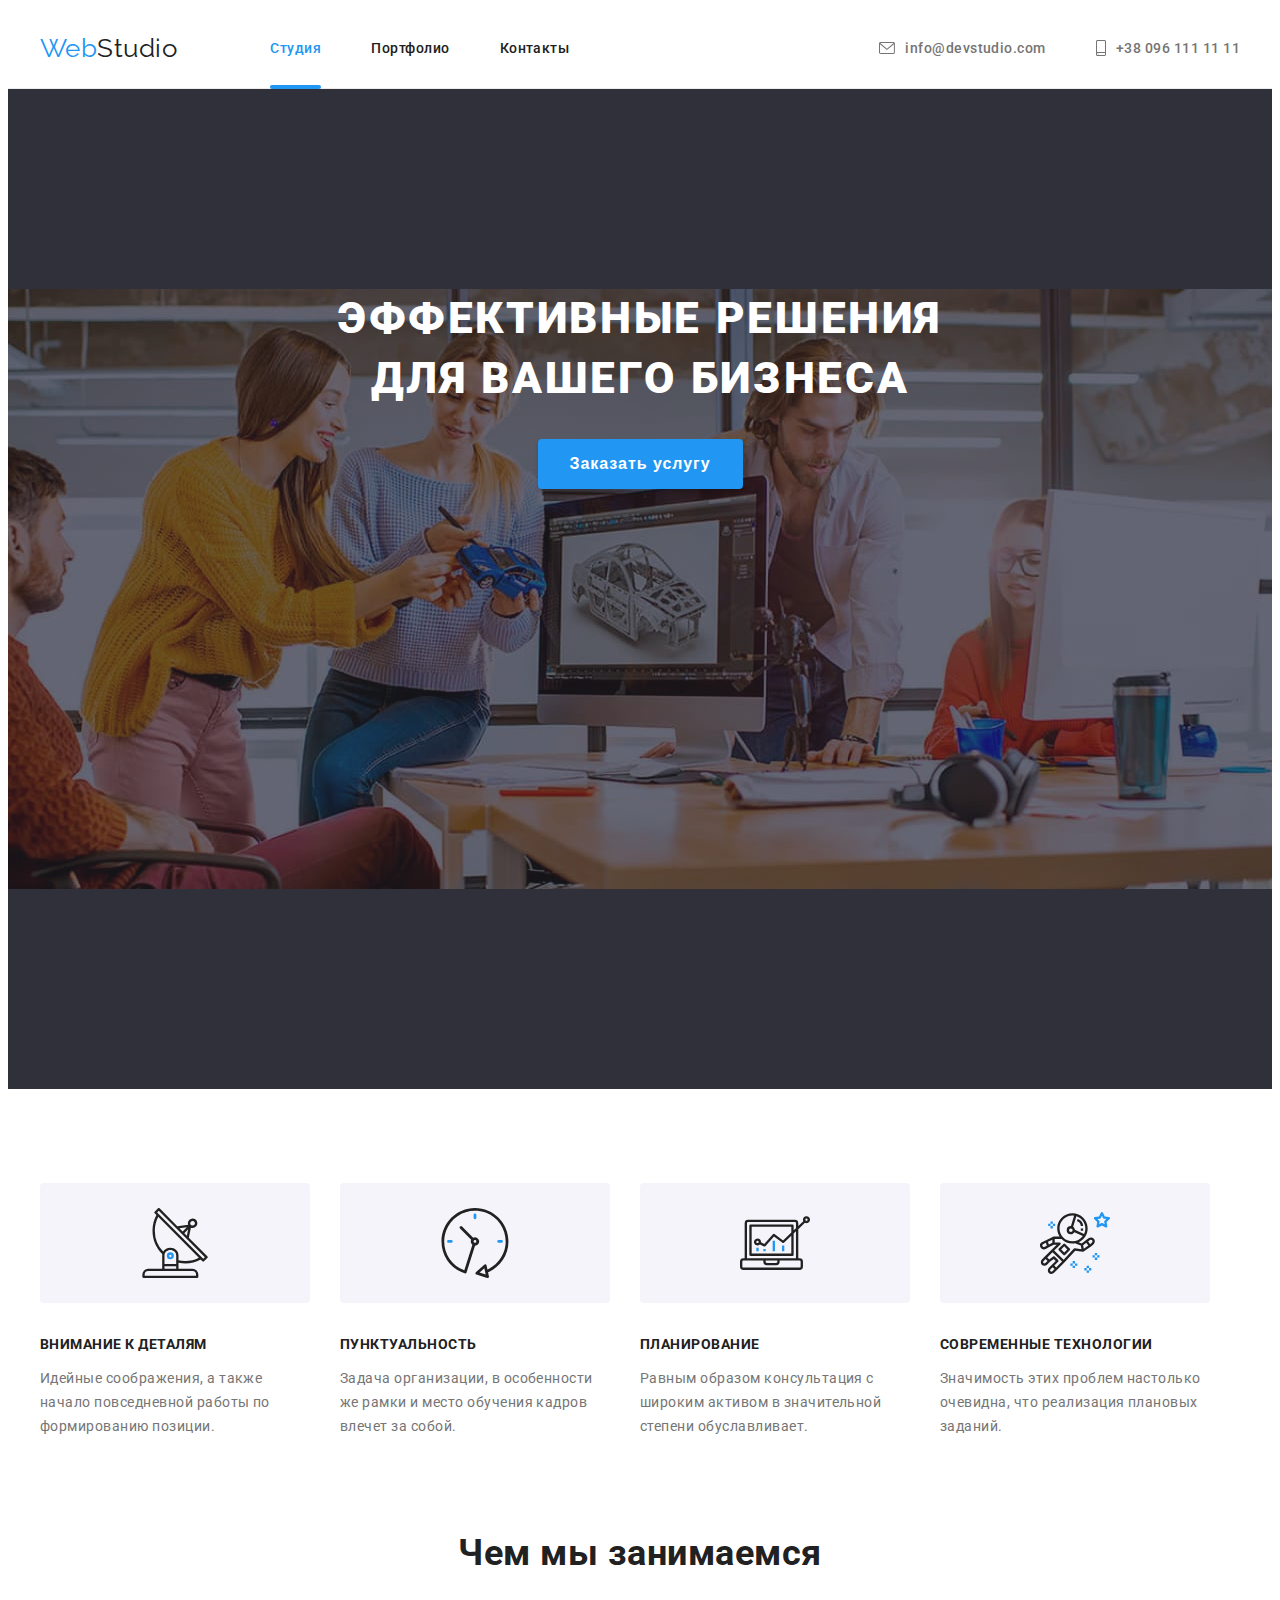
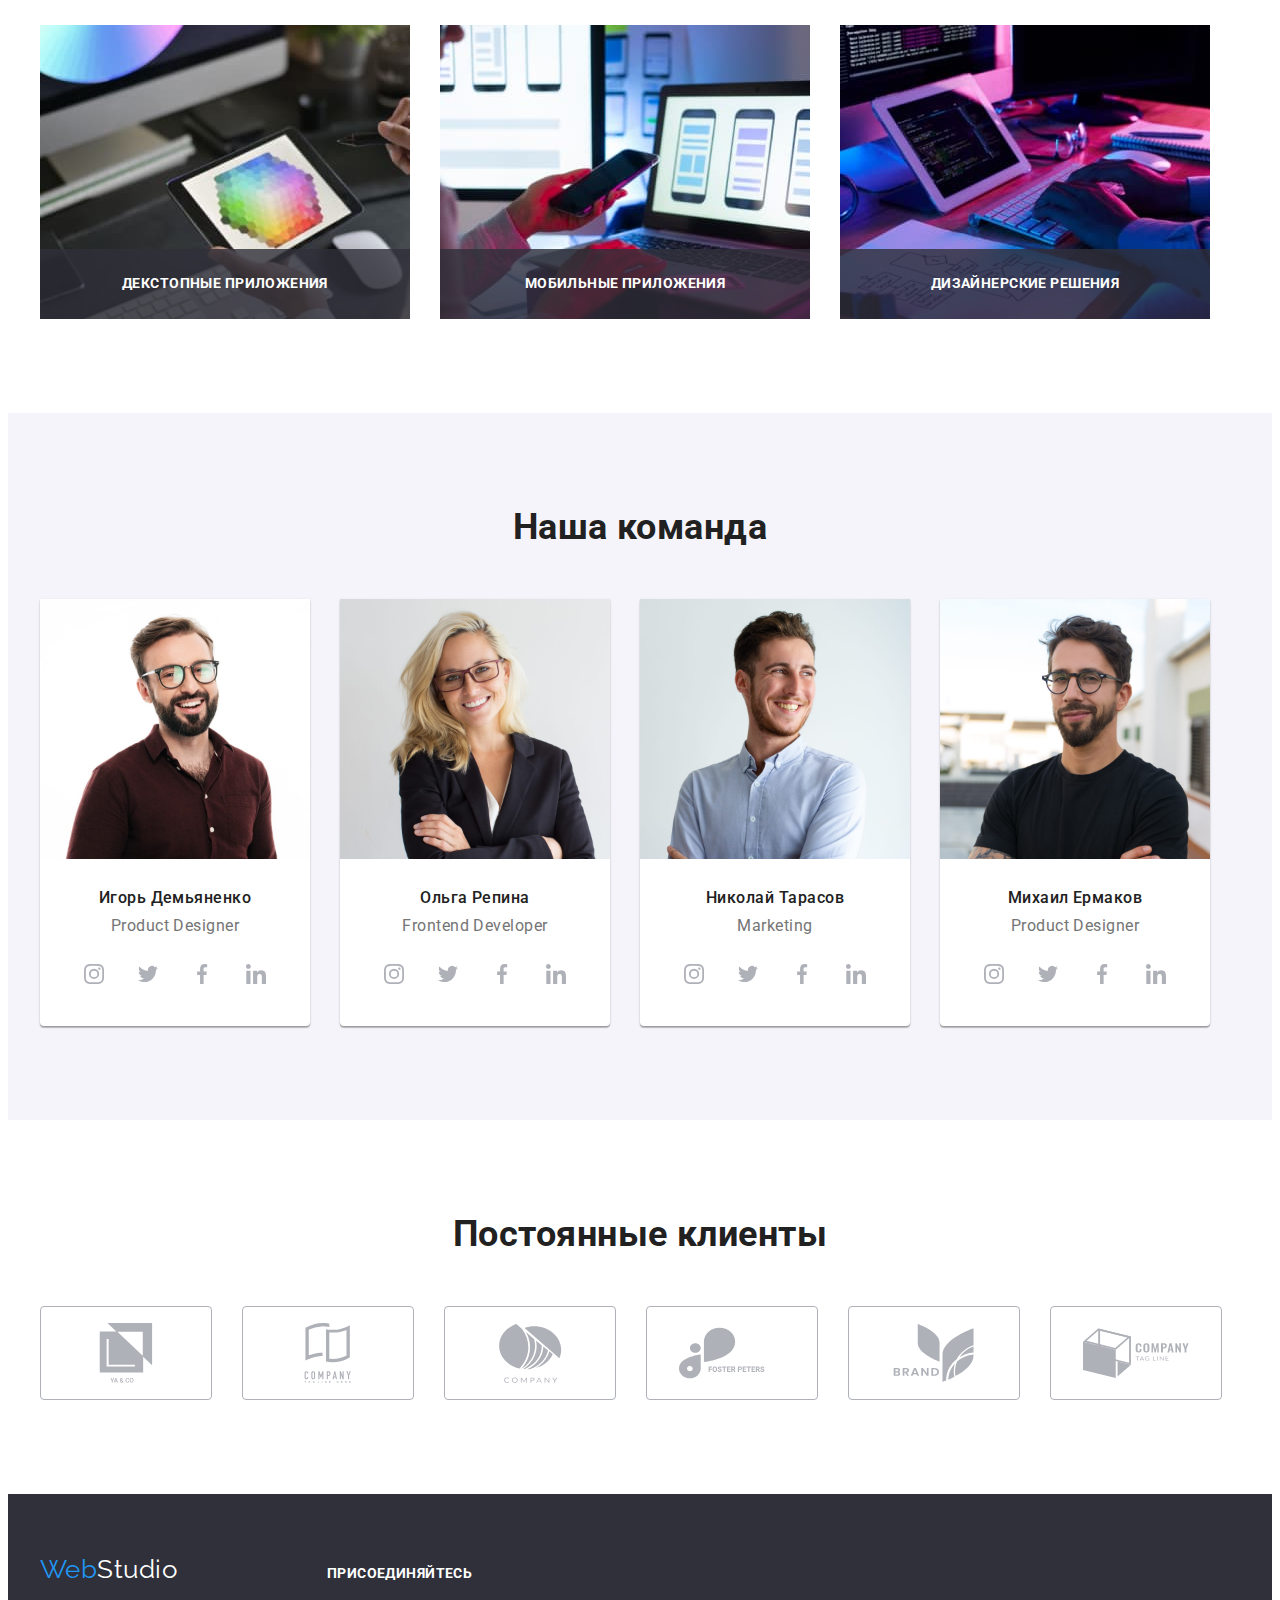
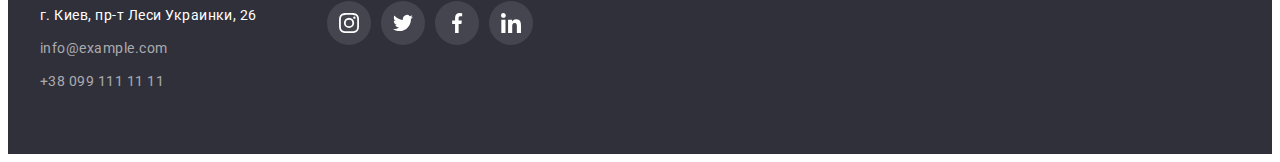
==== index.html @ f21aa69f "Клон репозитория" ====
<!DOCTYPE html>
<html lang="ru">

<head>
    <meta charset="UTF-8">
    <meta http-equiv="X-UA-Compatible" content="IE=edge">
    <meta name="viewport" content="width=device-width, initial-scale=1.0">
    <title>Web Studio</title>
    <link rel="preconnect" href="https://fonts.googleapis.com">
    <link rel="preconnect" href="https://fonts.gstatic.com" crossorigin>
    <link
        href="https://fonts.googleapis.com/css2?family=Raleway:wght@700&family=Roboto:wght@400;500;700;900&display=swap"
        rel="stylesheet">
    <link rel="stylesheet" href="https://cdnjs.cloudflare.com/ajax/libs/modern-normalize/1.1.0/modern-normalize.min.css"
        integrity="sha512-wpPYUAdjBVSE4KJnH1VR1HeZfpl1ub8YT/NKx4PuQ5NmX2tKuGu6U/JRp5y+Y8XG2tV+wKQpNHVUX03MfMFn9Q=="
        crossorigin="anonymous" referrerpolicy="no-referrer" />
    <link rel="stylesheet" href="./css/styles.css" />
</head>

<body>
    <!--Шапка-->
    <header class="header">
        <div class="header-styles container">
            <nav class="main-nav">
                <a href="./index.html" class="logo-hd">Web<span class="logo-hd-half">Studio</span></a>
                <ul class="nav list">
                    <li class="item"><a class="nav-li current link" href="./index.html">Студия</a></li>
                    <li class="item"><a class="nav-li link" href="./portfolio.html">Портфолио</a></li>
                    <li class="item"><a class="nav-li link" href="">Контакты</a></li>
                </ul>
            </nav>
            <ul class="address list">
                <li class="item"><a class="address-li link" href="mailto:info@devstudio.com"><svg class="address-icon"
                            width="16" height="12">
                            <use href="./images/symbol-defs.svg#mail"></use>
                        </svg>info@devstudio.com</a></li>
                <li class="item"><a class="address-li link" href="tel:+380961111111"><svg class="address-icon"
                            width="10" height="16">
                            <use href="./images/symbol-defs.svg#smartphone"></use>
                        </svg>+38 096 111 11 11</a></li>
            </ul>
        </div>
    </header>
    <!--Уникальный контент-->
    <main>
        <!--Большая Синяя Кнопка-->
        <section class="hero overlay">
            <div class="container">
                <h1 class="hero-title">Эффективные решения для вашего бизнеса</h1>
                <button class="button" type="button" data-modal-open>Заказать услугу</button>
            </div>
        </section>
        <!--Особенности-->
        <section class="features">
            <div class="container">
                <h2 class="visually-hidden">Особенности</h2>
                <ul class="features-list list">
                    <li class="item">
                        <div class="features-icon-pos">
                            <svg width="70px" height="70px">
                                <use href="./images/symbol-defs.svg#antenna"></use>
                            </svg>
                        </div>
                        <h3 class="features-title">Внимание к деталям</h3>
                        <p>Идейные соображения, а также начало повседневной работы по формированию позиции.</p>
                    </li>
                    <li class="item">
                        <div class="features-icon-pos">
                            <svg width="70px" height="70px">
                                <use href="./images/symbol-defs.svg#clock"></use>
                            </svg>
                        </div>
                        <h3 class="features-title">Пунктуальность</h3>
                        <p>Задача организации, в особенности же рамки и место обучения кадров влечет за собой.</p>
                    </li>
                    <li class="item">
                        <div class="features-icon-pos">
                            <svg width="70px" height="70px">
                                <use href="./images/symbol-defs.svg#diagram"></use>
                            </svg>
                        </div>
                        <h3 class="features-title">Планирование</h3>
                        <p>Равным образом консультация с широким активом в значительной степени обуславливает.</p>
                    </li>
                    <li class="item">
                        <div class="features-icon-pos">
                            <svg width="70px" height="70px">
                                <use href="./images/symbol-defs.svg#astronaut"></use>
                            </svg>
                        </div>
                        <h3 class="features-title">Современные технологии</h3>
                        <p>Значимость этих проблем настолько очевидна, что реализация плановых заданий.</p>
                    </li>
                </ul>
            </div>
        </section>
        <!--Чем мы занимаемся-->
        <section class="our-work">
            <div class="container">
                <h2 class="our-work-title">Чем мы занимаемся</h2>
                <ul class="gallery list">
                    <li class="item"><img src="./images/box-2.jpg" alt="Программирование" width="370">
                        <h3 class="our-work-text">Декстопные приложения</h3>
                    </li>
                    <li class="item"><img src="./images/box-3.jpg" alt="Дизайн" width="370">
                        <h3 class="our-work-text">Мобильные приложения</h3>
                    </li>
                    <li class="item"><img src="./images/box-1.jpg" alt="Вёрстка" width="370">
                        <h3 class="our-work-text">Дизайнерские решения</h3>
                    </li>
                </ul>
            </div>
        </section>
        <!--Наша команда-->
        <section class="team">
            <div class="container">
                <h2 class="team-title">Наша команда</h2>
                <ul class="team-list">
                    <li class="team-shadow"><img src="./images/i-demyanenko.jpg" alt="Игорь Демьяненко" width="270">
                        <div class="team-position">
                            <h3 class="name"> Игорь Демьяненко</h3>
                            <p>Product Designer</p>
                            <ul class="team-social list">
                                <li class="item"><a class="link team-icon-link"
                                        href="https://www.instagram.com/?hl=en"><svg class="team-icon" width="20"
                                            height="20">
                                            <use href="./images/symbol-defs.svg#instagram"></use>
                                        </svg></a></li>
                                <li class="item"><a class="link team-icon-link"
                                        href="https://mobile.twitter.com/login"><svg class="team-icon" width="20"
                                            height="20">
                                            <use href="./images/symbol-defs.svg#twitter"></use>
                                        </svg></a></li>
                                <li class="item"><a class="link team-icon-link" href="https://www.facebook.com/"><svg
                                            class="team-icon" width="20" height="20">
                                            <use href="./images/symbol-defs.svg#facebook"></use>
                                        </svg></a></li>
                                <li class="item"><a class="link team-icon-link" href="https://www.linkedin.com/"><svg
                                            class="team-icon" width="20" height="20">
                                            <use href="./images/symbol-defs.svg#linkedin"></use>
                                        </svg></a></li>
                            </ul>
                        </div>
                    </li>
                    <li class="team-shadow"><img src="./images/o-repina.jpg" alt="Ольга Репина" width="270">
                        <div class="team-position">
                            <h3 class="name"> Ольга Репина</h3>
                            <p>Frontend Developer</p>
                            <ul class="team-social list">
                                <li class="item"><a class="link team-icon-link"
                                        href="https://www.instagram.com/?hl=en"><svg class="team-icon" width="20"
                                            height="20">
                                            <use href="./images/symbol-defs.svg#instagram"></use>
                                        </svg></a></li>
                                <li class="item"><a class="link team-icon-link"
                                        href="https://mobile.twitter.com/login"><svg class="team-icon" width="20"
                                            height="20">
                                            <use href="./images/symbol-defs.svg#twitter"></use>
                                        </svg></a></li>
                                <li class="item"><a class="link team-icon-link" href="https://www.facebook.com/"><svg
                                            class="team-icon" width="20" height="20">
                                            <use href="./images/symbol-defs.svg#facebook"></use>
                                        </svg></a></li>
                                <li class="item"><a class="link team-icon-link" href="https://www.linkedin.com/"><svg
                                            class="team-icon" width="20" height="20">
                                            <use href="./images/symbol-defs.svg#linkedin"></use>
                                        </svg></a></li>
                            </ul>
                        </div>
                    </li>
                    <li class="team-shadow"><img src="./images/n-tarasov.jpg" alt="Николай Тарасов" width="270">
                        <div class="team-position">
                            <h3 class="name"> Николай Тарасов</h3>
                            <p>Marketing</p>
                            <ul class="team-social list">
                                <li class="item"><a class="link team-icon-link"
                                        href="https://www.instagram.com/?hl=en"><svg class="team-icon" width="20"
                                            height="20">
                                            <use href="./images/symbol-defs.svg#instagram"></use>
                                        </svg></a></li>
                                <li class="item"><a class="link team-icon-link"
                                        href="https://mobile.twitter.com/login"><svg class="team-icon" width="20"
                                            height="20">
                                            <use href="./images/symbol-defs.svg#twitter"></use>
                                        </svg></a></li>
                                <li class="item"><a class="link team-icon-link" href="https://www.facebook.com/"><svg
                                            class="team-icon" width="20" height="20">
                                            <use href="./images/symbol-defs.svg#facebook"></use>
                                        </svg></a></li>
                                <li class="item"><a class="link team-icon-link" href="https://www.linkedin.com/"><svg
                                            class="team-icon" width="20" height="20">
                                            <use href="./images/symbol-defs.svg#linkedin"></use>
                                        </svg></a></li>
                            </ul>
                        </div>
                    </li>
                    <li class="team-shadow"><img src="./images/m-ermakov.jpg" alt="Михаил Ермаков" width="270">
                        <div class="team-position">
                            <h3 class="name"> Михаил Ермаков</h3>
                            <p>Product Designer</p>
                            <ul class="team-social list">
                                <li class="item"><a class="link team-icon-link"
                                        href="https://www.instagram.com/?hl=en"><svg class="team-icon" width="20"
                                            height="20">
                                            <use href="./images/symbol-defs.svg#instagram"></use>
                                        </svg></a></li>
                                <li class="item"><a class="link team-icon-link"
                                        href="https://mobile.twitter.com/login"><svg class="team-icon" width="20"
                                            height="20">
                                            <use href="./images/symbol-defs.svg#twitter"></use>
                                        </svg></a></li>
                                <li class="item"><a class="link team-icon-link" href="https://www.facebook.com/"><svg
                                            class="team-icon" width="20" height="20">
                                            <use href="./images/symbol-defs.svg#facebook"></use>
                                        </svg></a></li>
                                <li class="item"><a class="link team-icon-link" href="https://www.linkedin.com/"><svg
                                            class="team-icon" width="20" height="20">
                                            <use href="./images/symbol-defs.svg#linkedin"></use>
                                        </svg></a></li>
                            </ul>
                        </div>
                    </li>
                </ul>
            </div>
        </section>
    </main>
    <!-- Постоянные клиенты -->
    <section class="clients">
        <div class="container">
            <h2 class="clients-title">Постоянные клиенты</h2>
            <ul class="clients-list list">
                <li class="clients-li item"><a class="clients-link link" href="#"><svg class="client-image" width="106"
                            height="60">
                            <use href="./images/symbol-defs.svg#ya-and-co"></use>
                        </svg></a></li>
                <li class="clients-li item"><a class="clients-link link" href="#"><svg class="client-image" width="106"
                            height="60">
                            <use href="./images/symbol-defs.svg#company-tagline-here"></use>
                        </svg></a></li>
                <li class="clients-li item"><a class="clients-link link" href="#"><svg class="client-image" width="106"
                            height="60">
                            <use href="./images/symbol-defs.svg#company"></use>
                        </svg></a></li>
                <li class="clients-li item"><a class="clients-link link" href="#"><svg class="client-image" width="106"
                            height="60">
                            <use href="./images/symbol-defs.svg#foster-peters"></use>
                        </svg></a></li>
                <li class="clients-li item"><a class="clients-link link" href="#"><svg class="client-image" width="106"
                            height="60">
                            <use href="./images/symbol-defs.svg#brand"></use>
                        </svg></a></li>
                <li class="clients-li item"><a class="clients-link link" href="#"><svg class="client-image" width="106"
                            height="60">
                            <use href="./images/symbol-defs.svg#company-tag-line"></use>
                        </svg></a></li>
            </ul>
        </div>
    </section>
    <!--Подвал-->
    <footer class="footer">
        <div class="container footer-content">
            <div>
                <a class="logo-ft link" href="./index.html">Web<span class="logo-ft-half">Studio</span></a>
                <address>
                    <p class="address-fiz">г. Киев, пр-т Леси Украинки, 26</p>
                    <ul class="address-foot list">
                        <li class="item"><a class="foot-li link" href="mailto:info@example.com">info@example.com</a>
                        </li>
                        <li class="item"><a class="foot-li link" href="tel:+380991111111">+38 099 111 11 11</a></li>
                    </ul>
                </address>
            </div>
            <div class="join-content">
                <p class="join">Присоединяйтесь</p>
                <ul class="join-list list">
                    <li class="item"><a class="join-link link" href="https://www.instagram.com/?hl=en">
                            <svg class="join-link-icon" width="20" height="20">
                                <use href="./images/symbol-defs.svg#instagram"></use>
                            </svg>
                        </a></li>
                    <li class="item"><a class="join-link link" href="https://mobile.twitter.com/login">
                            <svg class="join-link-icon" width="20" height="20">
                                <use href="./images/symbol-defs.svg#twitter"></use>
                            </svg>
                        </a></li>
                    <li class="item"><a class="join-link link" href="https://www.facebook.com/">
                            <svg class="join-link-icon" width="20" height="20">
                                <use href="./images/symbol-defs.svg#facebook"></use>
                            </svg>
                        </a></li>
                    <li class="item"><a class="join-link link" href="https://www.linkedin.com/">
                            <svg class="join-link-icon" width="20" height="20">
                                <use href="./images/symbol-defs.svg#linkedin"></use>
                            </svg>
                        </a></li>
                </ul>
            </div>
        </div>
    </footer>

    <!-- Модальное окно -->

    <div class="backdrop is-hidden" data-modal>
        <div class="modal"><button class="modal-button" type="button" data-modal-close><svg class="" width="11" height="11">
            <use href="./images/symbol-defs.svg#modal-close"></use>
        </svg></button></div>
    </div>
    <script src="./js/modal.js"></script>
</body>

</html>
---- css/styles.css ----
:root {
  --primary-text-color: #757575;
  --tittle-text-color: #212121;
  --accent-color: #2196f3;
  --secondary-text-color: #ffffff;
  --background-color: #2f303a;
  --button-background-color: #188ce8;
  --unique-color: rgba(255, 255, 255, 0.6);
  --unique-background-color: #f5f4fa;
  --social-footer-bg-color: rgba(255, 255, 255, 0.1);
  --client-image-color: #afb1b8;
  --our-work-text-bg-color: rgba(47, 48, 58, 0.8);
  --backdrop-bg-color: rgba(0, 0, 0, 0.2);
  --modal-close-icon-color: rgba(0, 0, 0, 0.1);
  --portfolio-overlay-bg-color: rgba(33, 150, 243, 0.9);
  --transition-options: 250ms cubic-bezier(0.4, 0, 0.2, 1);
}
/* Global styles */

body {
  font-family: "Raleway", sans-serif;
  font-family: "Roboto", sans-serif;
  color: var(--primary-text-color);
  background-color: var(--secondary-text-color);
  letter-spacing: 0.03em;
}

h1,
h2,
h3,
h4,
h5,
h6,
p,
ul {
  margin: 0;
  padding: 0;
}

img {
  max-width: 100%;
  display: block;
}

button {
  user-select: none;
}

.list {
  list-style: none;
}

.link {
  text-decoration: none;
}

.container {
  margin-left: auto;
  margin-right: auto;
  padding-left: 15px;
  padding-right: 15px;
  width: 1200px;
}

/* logo header styles */

.logo-hd {
  font-family: "Raleway", sans-serif;
  font-size: 26px;
  line-height: 1.17;
  text-decoration: none;
  color: var(--accent-color);
}

.logo-hd-half {
  color: var(--tittle-text-color);
}

/* nav styles */

.header {
  border-bottom: #ececec 1px solid;
}

.header-styles {
  display: flex;
}

.main-nav {
  display: flex;
  align-items: center;
}

.nav {
  display: flex;
  margin-left: 93px;
}

/* Очень полезная штука (но сложная) штука --- применит Левый отступ ко всем элементам с классом .item у которых есть сосед ВЫШЕ по коду с таким же классом */
.nav .item + .item {
  margin-left: 50px;
}

/* .nav .item:not(:last-child) {
  margin-right: 50px; --- применит правый отступ ко всем КРОМЕ последнего элемента
} */

.nav .nav-li {
  display: block;
  padding-top: 32px;
  padding-bottom: 32px;
  color: var(--tittle-text-color);

  font-weight: 500;
  font-size: 14px;
  line-height: 1.17;
  transition: color var(--transition-options);
}

.address .address-li {
  padding-top: 32px;
  padding-bottom: 32px;
  font-weight: 500;
  font-size: 14px;
  line-height: 1.17;
  display: flex;
  align-items: center;
}

.address {
  display: flex;
  margin-left: auto;
}

.address .item + .item {
  margin-left: 50px;
}

.address-li {
  color: var(--primary-text-color);
  transition: color var(--transition-options);
}

.address-icon {
  margin-right: 10px;
  fill: currentColor;
}

.nav .nav-li.current,
.address-li:hover,
.address-li:focus,
.nav .nav-li:hover,
.nav .nav-li:focus {
  color: var(--accent-color);
}

.address-icon:hover,
.address-icon:focus {
  fill: currentColor;
}

.nav .nav-li.current:focus,
.nav .nav-li.current:hover {
  color: var(--button-background-color);
}

.nav > .item {
  position: relative;
}

.nav-li.current::after {
  content: "";
  position: absolute;
  bottom: -1px;
  left: 0px;
  width: 100%;
  display: block;
  height: 4px;
  border-radius: 2px;
  background-size: contain;
  background-color: var(--accent-color);
}

.nav-li.current:hover::after {
  transform: skaleX(1);
}

/* hero styles */
.visually-hidden {
  position: absolute;
  width: 1px;
  height: 1px;
  margin: -1px;
  border: 0;
  padding: 0;

  white-space: nowrap;
  clip-path: inset(100%);
  clip: rect(0 0 0 0);
  overflow: hidden;
}

.hero {
  text-align: center;
  padding: 200px 0;
}

.hero.overlay {
  margin-left: auto;
  margin-right: auto;
  max-width: 1600px;
  min-width: 1200px;
  height: 600px;
  background-color: var(--background-color);
  background-image: linear-gradient(
      to bottom,
      rgba(47, 48, 58, 0.4),
      rgba(47, 48, 58, 0.4)
    ),
    url("../images/hero-background.jpg");
  background-repeat: no-repeat;
  background-position: center;
  background-size: auto;
}

.hero-title {
  margin: 0 auto 30px;
  max-width: 696px;
  color: var(--secondary-text-color);
  font-size: 44px;
  line-height: 1.36;
  font-weight: 900;
  letter-spacing: 0.06em;
  text-transform: uppercase;
}

.button {
  padding: 10px 32px;
  font-size: 16px;
  line-height: 1.9;
  font-weight: 700;
  letter-spacing: 0.06em;
  color: var(--secondary-text-color);
  background-color: var(--accent-color);
  box-shadow: 0px 4px 4px rgba(0, 0, 0, 0.15);
  border-radius: 4px;
  border: none;
  cursor: pointer;
  transition: background-color var(--transition-options),
    box-shadow var(--transition-options);
}

.button:hover,
.button:focus {
  background-color: var(--button-background-color);
}

.backdrop {
  opacity: 1;
  position: fixed;
  top: 0;
  left: 0;
  width: 100%;
  height: 100%;
  background-color: var(--backdrop-bg-color);
  transition: opacity var(--transition-options);
}

.backdrop.is-hidden {
  opacity: 0;
  pointer-events: none;
}

.modal {
  opacity: 1;
  position: absolute;
  top: 50%;
  left: 50%;
  transform: translate(-50%, -50%);
  min-width: 530px;
  min-height: 580px;
  background-color: var(--secondary-text-color);
  box-shadow: 0px 1px 3px rgba(0, 0, 0, 0.12), 0px 1px 1px rgba(0, 0, 0, 0.14),
    0px 2px 1px rgba(0, 0, 0, 0.2);
  border-radius: 4px;
  transition: opacity var(--transition-options);
}

.modal-button {
  position: absolute;
  top: 8px;
  right: 8px;
  width: 30px;
  height: 30px;
  border: 1px solid rgba(0, 0, 0, 0.1);
  border-radius: 50%;
  background-color: var(--secondary-text-color);
}

/* features styles */

.features {
  padding: 94px 0;
}

.features-list {
  display: flex;
  font-size: 14px;
  line-height: 1.71;
  font-weight: 400;
}

.features-icon-pos {
  height: 120px;
  display: flex;
  align-items: center;
  justify-content: center;
  margin-bottom: 30px;
  border-radius: 4px;
  background-color: var(--unique-background-color);
}

.features-title,
.features .item {
  width: 270px;
}

.features .item + .item {
  margin-left: 30px;
}

.features-title {
  margin-bottom: 10px;
  color: var(--tittle-text-color);
  font-size: 14px;
  line-height: 1.71;
  text-transform: uppercase;
  font-weight: 700;
}
/* Our Work styles */

.our-work {
  padding-bottom: 94px;
}

.our-work-title {
  margin-bottom: 50px;
  font-size: 36px;
  line-height: 1.16;
  font-weight: 700;
  text-align: center;
  color: var(--tittle-text-color);
}

.gallery {
  position: relative;
  display: flex;
}

.gallery .item + .item {
  margin-left: 30px;
}

.our-work-text {
  position: absolute;
  bottom: 0;
  width: 370px;
  padding: 27px 0;
  font-weight: 700;
  font-size: 14px;
  line-height: 1.14;
  text-align: center;
  letter-spacing: 0.03em;
  text-transform: uppercase;
  background-color: var(--our-work-text-bg-color);
  color: var(--secondary-text-color);
}

/* Team styles */

.team {
  margin-left: auto;
  margin-right: auto;
  min-width: 1200px;
  padding: 94px 0;
  background-color: var(--unique-background-color);
}

.team-title {
  margin-bottom: 50px;
  font-size: 36px;
  line-height: 1.16;
  font-weight: 700;
  text-align: center;
  color: var(--tittle-text-color);
}

.team-list {
  display: flex;
  text-align: center;
  font-size: 16px;
  line-height: 1.17;
  list-style: none;
}

.team-social {
  display: flex;
  justify-content: center;
  margin-top: 16px;
}

.team-social .item + .item {
  margin-left: 10px;
}

.team-icon-link {
  display: flex;
  align-items: center;
  justify-content: center;
  width: 44px;
  height: 44px;
  border-radius: 50%;
  background-color: var(--secondary-text-color);
  transition: background-color var(--transition-options);
}

/* ОБЯЗАТЕЛЬНО снять родные филы в свг файле, ОБЯЗАТЕЛЬНО прописать ему размеры в хтмл коде и ОБЯЗАТЕЛЬНО задавать ховер через двойной селектор класса родитель+ребенок для правильного наследования ссылки и отображения размеров иконки */

.team-icon {
  fill: var(--client-image-color);
  transition: fill var(--transition-options);
}

.team-icon-link:hover .team-icon,
.team-icon-link:focus .team-icon {
  fill: var(--secondary-text-color);
}

.team-icon-link:hover,
.team-icon-link:focus {
  background-color: var(--accent-color);
}

.team-list .team-shadow + .team-shadow {
  margin-left: 30px;
}

.team-shadow {
  width: 270px;
  box-shadow: 0px 1px 3px rgba(0, 0, 0, 0.12), 0px 1px 1px rgba(0, 0, 0, 0.14),
    0px 2px 1px rgba(0, 0, 0, 0.2);
  border-radius: 0px 0px 4px 4px;
  background-color: var(--secondary-text-color);
}

.team-position {
  padding: 30px 0;
}

.name {
  margin-bottom: 10px;
  color: var(--tittle-text-color);
  font-size: 16px;
  line-height: 1.17;
  font-weight: 500;
}

/* clients styles */

.clients {
  padding: 94px 0;
}

.clients-title {
  text-align: center;
  font-size: 36px;
  line-height: 1.16;
  font-weight: 700;
  color: var(--tittle-text-color);
  margin-bottom: 50px;
}

.clients-list {
  display: flex;
}

.clients-list .item + .item {
  margin-left: 30px;
}

.clients-li {
  display: flex;
  justify-content: center;
  align-items: center;
}

.clients-link {
  border: 1px solid var(--client-image-color);
  border-radius: 4px;
  /* padding: 16px 32px; */
  width: 170px;
  height: 92px;
  display: flex;
  align-items: center;
  justify-content: center;
  transition: border var(--transition-options);
}

.client-image {
  fill: var(--client-image-color);
  transition: fill var(--transition-options);
}

.clients-link:hover .client-image,
.clients-link:focus .client-image {
  fill: var(--accent-color);
}

.clients-link:hover,
.clients-link:focus {
  border: 1px solid var(--accent-color);
}

/* footer styles */

.footer {
  margin-left: auto;
  margin-right: auto;
  min-width: 1200px;
  background-color: var(--background-color);
  padding: 60px 0 60px;
}

.footer-content {
  display: flex;
  align-items: baseline;
}

.logo-ft {
  display: inline-block;
  margin-bottom: 20px;
  color: var(--accent-color);
  font-family: "Raleway", sans-serif;
  font-size: 26px;
  line-height: 1.17;
}

.logo-ft-half {
  color: var(--secondary-text-color);
}

.address-fiz {
  margin-bottom: 9px;
  color: var(--secondary-text-color);
}

.address-fiz,
.foot-li {
  font-style: normal;
  font-size: 14px;
  line-height: 1.7;
}

.address-foot .item:not(:last-child) {
  margin-bottom: 9px;
}

.foot-li {
  color: var(--unique-color);
  transition: color var(--transition-options);
}

.address-foot .foot-li:hover,
.address-foot .foot-li:focus {
  color: var(--accent-color);
}

.join-content {
  margin-left: 70px;
}

.join {
  font-weight: 700;
  font-size: 14px;
  line-height: 16px;
  letter-spacing: 0.03em;
  text-transform: uppercase;
  color: var(--secondary-text-color);
  margin-bottom: 20px;
}

.join-list {
  display: flex;
}

.join-list .item + .item {
  margin-left: 10px;
}

.join-link {
  display: flex;
  justify-content: center;
  align-items: center;
  width: 44px;
  height: 44px;
  border-radius: 50%;
  background-color: var(--social-footer-bg-color);
  transition: background-color var(--transition-options);
}
.join-link-icon {
  fill: var(--secondary-text-color);
}

.join-link:hover,
.join-link:focus {
  background-color: var(--accent-color);
}
/* portfolio styles */

.portfolio {
  padding: 94px 0;
}

.buttons {
  padding: 6px 22px;
  color: var(--tittle-text-color);
  background-color: var(--unique-background-color);
  border: none;
  border-radius: 4px;
  font-family: inherit;
  font-size: 16px;
  line-height: 1.6;
  font-weight: 500;
  cursor: pointer;
  transition: background-color var(--transition-options),
    color var(--transition-options), box-shadow var(--transition-options);
}

.buttons:hover,
.buttons:focus,
.filtres .current {
  box-shadow: 0px 3px 1px rgba(0, 0, 0, 0.1), 0px 1px 2px rgba(0, 0, 0, 0.08),
    0px 2px 2px rgba(0, 0, 0, 0.12);
  color: var(--secondary-text-color);
  background-color: var(--accent-color);
}

.filtres .current:hover,
.filtres .current:focus {
  background-color: var(--button-background-color);
}

.filtres {
  display: flex;
  justify-content: center;
  margin-bottom: 50px;
}

.filtres .item + .item {
  margin-left: 8px;
}

.projects {
  display: flex;
  flex-wrap: wrap;
}

.projects-border {
  position: relative;
  /* аналогичное решение вместе с обнулениями маржинов -- width: calc((100% - 2 * 30px) / 3); 30px - ширина маржина * на кол-во маржинов. Больше объектов -> больше маржинов (всегда на 1 меньше) -> больше пикселей */
  margin-right: 30px;
  margin-bottom: 30px;
}

.projects-border:nth-child(3n) {
  margin-right: 0;
}

.projects-border:nth-last-child(-n + 3) {
  margin-bottom: 0px;
}

/* .projects-border:not(:nth-child(3n)) {
  margin-right: 30px;
}
 --- Прекрасный пример альтернативного производства сетки ---
.projects-border:not(:nth-last-child(-n + 3)) {
  margin-bottom: 30px;
} */

.projects-position {
  padding: 20px 24px;
  border: 1px solid #eeeeee;
  border-top: none;
}

.projects-link {
  display: block;
  height: 100%;
  color: var(--primary-text-color);
  font-size: 16px;
  line-height: 1.9;
  text-decoration: none;
}

.projects-link:hover::after {
  transform: translateY(0);
}

.projects-link:hover,
.projects-link:focus {
  box-shadow: 0px 1px 1px rgba(0, 0, 0, 0.12), 0px 4px 4px rgba(0, 0, 0, 0.06),
    1px 4px 6px rgba(0, 0, 0, 0.16);
}

.projects-title-color {
  margin-bottom: 4px;
  font-size: 18px;
  line-height: 2;
  font-weight: 700;
  color: var(--tittle-text-color);
}

.projects-thumb {
  position: relative;
  overflow: hidden;
}

.projects-overlay {
  position: absolute;
  left: 0;
  top: 0;
  width: 100%;
  height: 100%;
  background-color: var(--portfolio-overlay-bg-color);
  transform: translateY(100%);
  transition: transform var(--transition-options);
}

.projects-overlay-disc {
  color: var(--secondary-text-color);
  padding: 63px 24px;
  font-size: 18px;
  line-height: 1.6;
  letter-spacing: 0.03em;
}

.projects-link:hover .projects-overlay,
.projects-link:focus .projects-overlay {
  transform: translateY(0%);
}
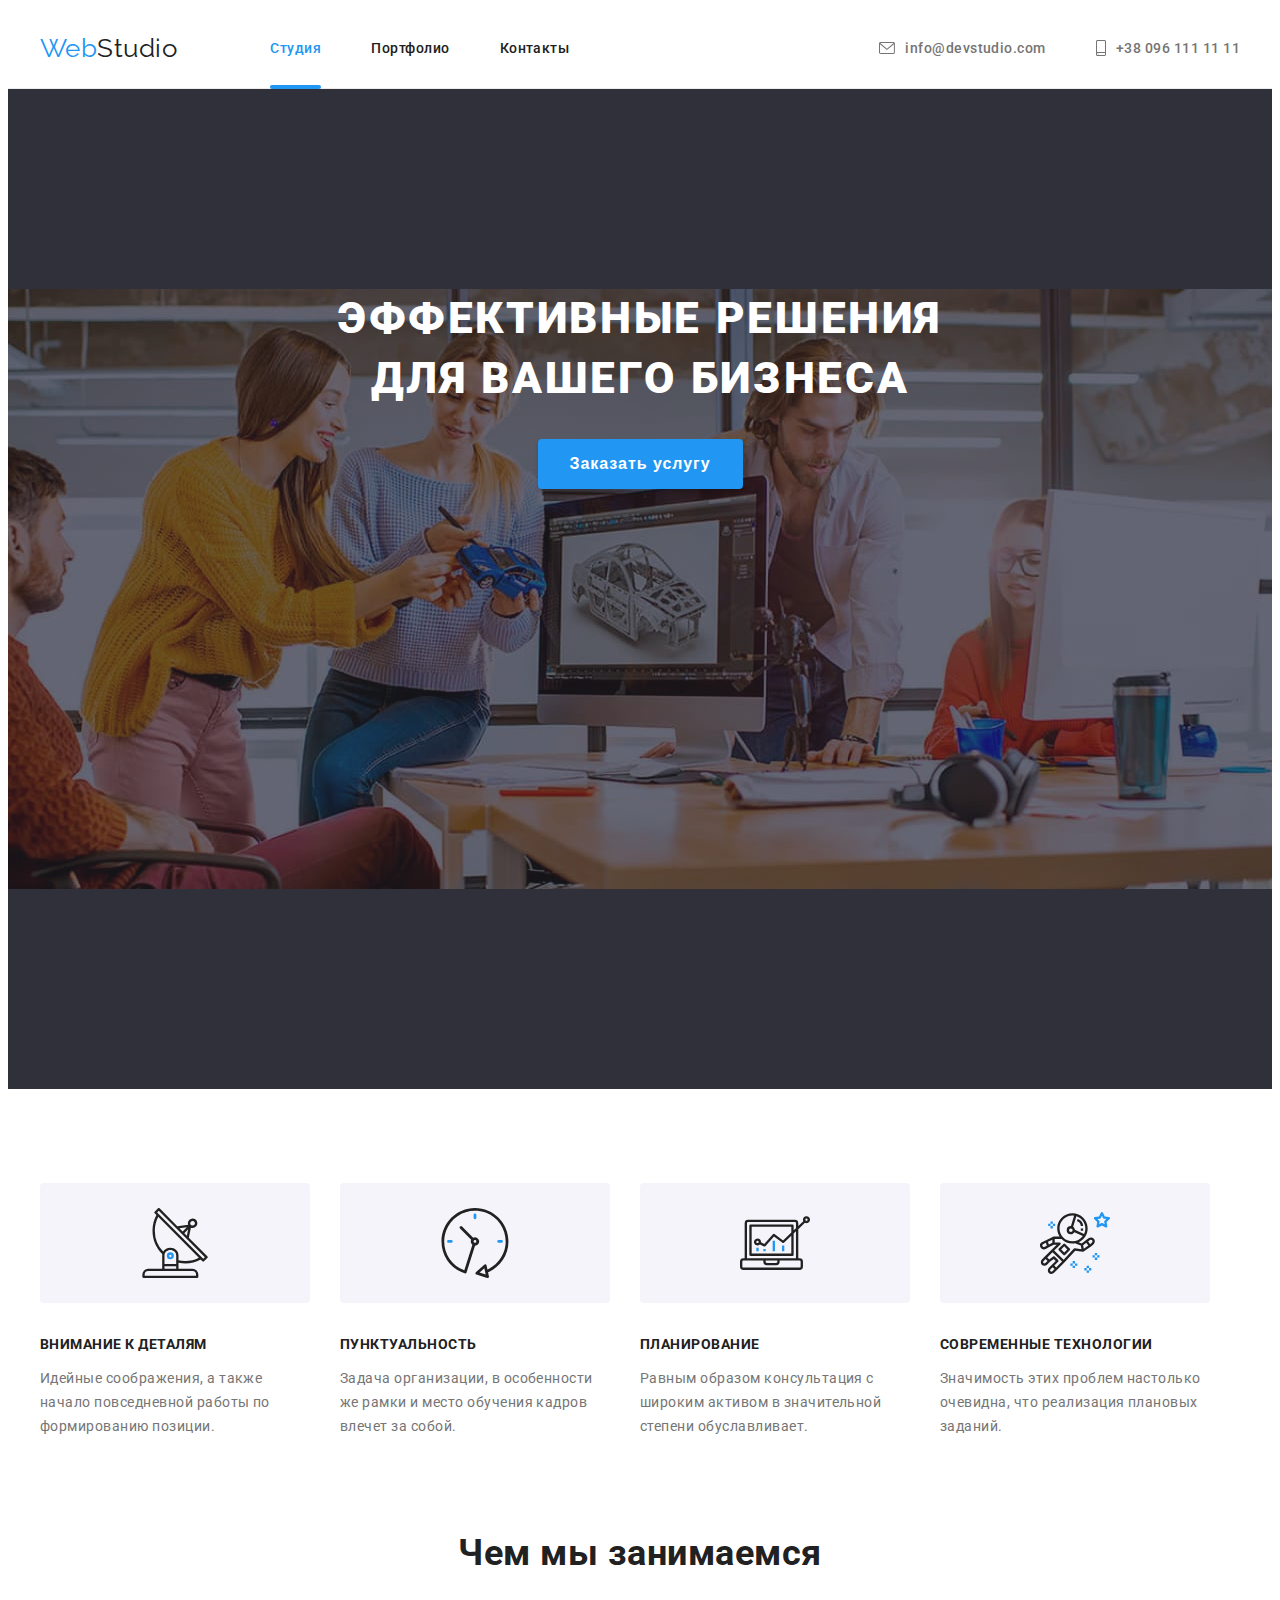
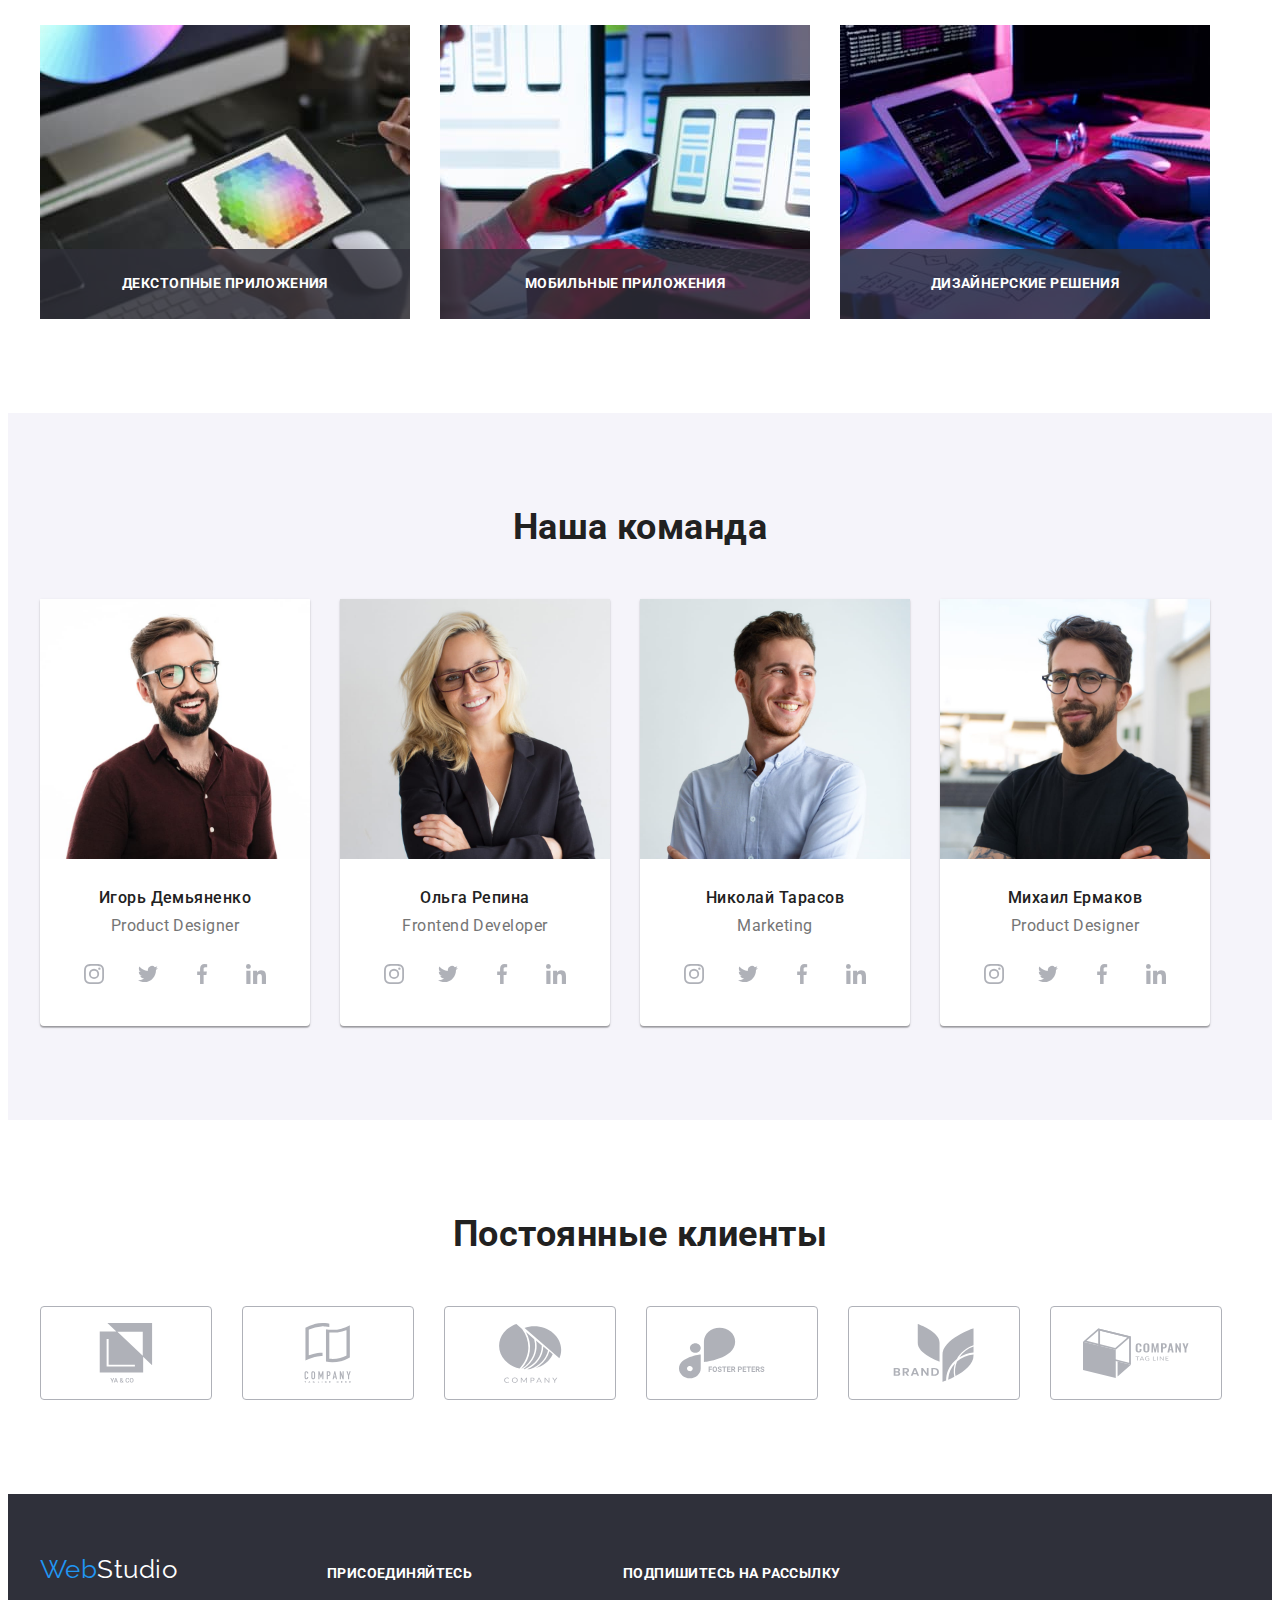
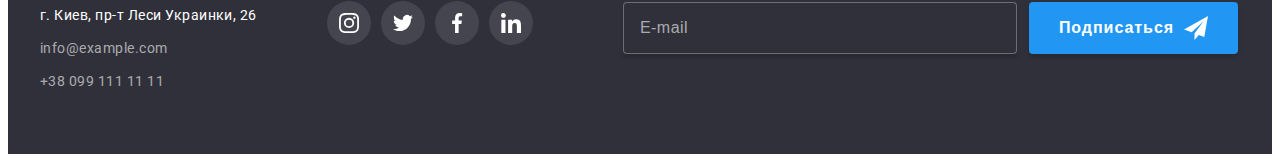
==== commit 98db3bec: "Полная разметка модалки и стилизация футера" ====
--- a/index.html
+++ b/index.html
@@ -295,15 +295,51 @@
                         </a></li>
                 </ul>
             </div>
+            <div>
+                <form class="subscribe-form">
+                    <p class="subscribe-title">Подпишитесь на рассылку</p>
+                    <div class="subscribe-elements-position">
+                        <input class="subscribe-input" type="email" name="email-footer" placeholder="E-mail"/>
+                        <button class="submit-footer" type="submit">Подписаться<svg class="submit-footer-icon" width="24" height="24">
+                            <use href="./images/symbol-defs.svg#submit-footer"></use>
+                        </svg></button>
+                    </div>
+                </form>
+            </div>
         </div>
     </footer>
 
     <!-- Модальное окно -->
 
     <div class="backdrop is-hidden" data-modal>
-        <div class="modal"><button class="modal-button" type="button" data-modal-close><svg class="" width="11" height="11">
+        <div class="modal">
+            <button class="modal-close-button" type="button" data-modal-close><svg class="close-button-icon" width="11" height="11">
             <use href="./images/symbol-defs.svg#modal-close"></use>
-        </svg></button></div>
+        </svg></button>
+        <form class="callback">
+            <h4 class="form-title">Оставьте свои данные, мы вам перезвоним</h4>
+            <ul class="form-callback">
+                <li class="form-callback-field"><label class="form-label" for="contact-modal">Имя</label>
+                <input class="form-input" type="text" name="contact-modal" id="contact-modal" /></li>
+
+                <li class="form-callback-field"><label class="form-label" for="tel-modal">Телефон</label>
+                <input class="form-input" type="tel" name="tel-modal" id="tel-modal" /></li>
+
+                <li class="form-callback-field"><label class="form-label" for="email">Почта</label>
+                <input class="form-input" type="email" name="email-modal" id="email-modal" /></li>
+
+                <li class="form-callback-field"><label class="form-label" for="comment-modal">Комментарий</label>
+                <textarea class="form-comment" name="comment-modal" id="comment-modal" rows="10" placeholder="Введите текст"></textarea></li>
+            </ul>
+            <p class="form-checkbox">
+                <input class="" type="checkbox" name="agreement " value="agreement " id="agreement " />
+                <label class="" for="agreement">Соглашаюсь с рассылкой и принимаю <a class="agreement-modal" href="#">Условия договора</a></label>
+            </p>
+            <div class="form-submit-position">
+                <button class="form-submit" type="submit">Отправить</button>
+            </div>
+        </form>
+        </div>
     </div>
     <script src="./js/modal.js"></script>
 </body>
--- a/css/styles.css
+++ b/css/styles.css
@@ -14,6 +14,7 @@
   --modal-close-icon-color: rgba(0, 0, 0, 0.1);
   --portfolio-overlay-bg-color: rgba(33, 150, 243, 0.9);
   --transition-options: 250ms cubic-bezier(0.4, 0, 0.2, 1);
+  --modal-form-border-color: rgba(33, 33, 33, 0.2);
 }
 /* Global styles */
 
@@ -46,6 +47,10 @@
   user-select: none;
 }
 
+textarea {
+  resize: none;
+}
+
 .list {
   list-style: none;
 }
@@ -151,6 +156,7 @@
 .address-li:focus,
 .nav .nav-li:hover,
 .nav .nav-li:focus {
+  outline: none;
   color: var(--accent-color);
 }
 
@@ -161,6 +167,7 @@
 
 .nav .nav-li.current:focus,
 .nav .nav-li.current:hover {
+  outline: none;
   color: var(--button-background-color);
 }
 
@@ -277,8 +284,8 @@
   top: 50%;
   left: 50%;
   transform: translate(-50%, -50%);
-  min-width: 530px;
-  min-height: 580px;
+  width: 530px;
+  height: 580px;
   background-color: var(--secondary-text-color);
   box-shadow: 0px 1px 3px rgba(0, 0, 0, 0.12), 0px 1px 1px rgba(0, 0, 0, 0.14),
     0px 2px 1px rgba(0, 0, 0, 0.2);
@@ -286,7 +293,7 @@
   transition: opacity var(--transition-options);
 }
 
-.modal-button {
+.modal-close-button {
   position: absolute;
   top: 8px;
   right: 8px;
@@ -297,6 +304,105 @@
   background-color: var(--secondary-text-color);
 }
 
+.modal-close-button:hover .close-button-icon {
+  fill: var(--accent-color);
+}
+
+.callback {
+  width: 100%;
+  padding: 40px;
+}
+
+.form-title {
+  margin-bottom: 12px;
+  color: var(--tittle-text-color);
+  font-weight: 700;
+  font-size: 20px;
+  line-height: 1.15;
+  text-align: center;
+  letter-spacing: 0.03em;
+}
+
+.form-callback-field {
+  display: flex;
+  flex-direction: column;
+  list-style: none;
+  margin-bottom: 10px;
+}
+
+.form-callback-field:last-child {
+  margin-bottom: 20px;
+}
+
+.form-callback-field .form-label {
+  margin-bottom: 4px;
+  font-weight: 400;
+  font-size: 12px;
+  line-height: 1.16;
+  letter-spacing: 0.01em;
+}
+
+.form-callback-field .form-input,
+.form-callback-field .form-comment {
+  margin: 0;
+  padding: 12px 12px;
+  border-radius: 4px;
+  color: var(--tittle-text-color);
+  border: 1px solid var(--modal-form-border-color);
+}
+
+.form-callback-field .form-input::placeholder,
+.form-callback-field .form-comment::placeholder {
+  font-weight: 400;
+  font-size: 14px;
+  line-height: 1.14;
+  letter-spacing: 0.01em;
+  color: rgba(117, 117, 117, 0.5);
+}
+
+.form-comment {
+  height: 120px;
+}
+
+.form-callback-field .form-input:hover,
+.form-callback-field .form-comment:hover,
+.form-callback-field .form-input:focus,
+.form-callback-field .form-comment:focus {
+  border: 1px solid var(--accent-color);
+  outline: none;
+}
+
+.form-checkbox {
+  margin-bottom: 30px;
+  text-align: center;
+  font-weight: 400;
+  font-size: 14px;
+  line-height: 1.71;
+  letter-spacing: 0.03em;
+}
+
+.form-checkbox .agreement-modal {
+  color: var(--accent-color);
+}
+
+.form-submit-position {
+  text-align: center;
+}
+
+.form-submit {
+  padding: 10px 55px;
+  color: var(--secondary-text-color);
+  background-color: var(--accent-color);
+  box-shadow: 0px 4px 4px rgba(0, 0, 0, 0.15);
+  border: none;
+  border-radius: 4px;
+}
+
+.form-submit:hover,
+.form-submit:focus {
+  background-color: var(--button-background-color);
+}
+
 /* features styles */
 
 .features {
@@ -438,6 +544,7 @@
 
 .team-icon-link:hover,
 .team-icon-link:focus {
+  outline: none;
   background-color: var(--accent-color);
 }
 
@@ -518,6 +625,7 @@
 
 .clients-link:hover,
 .clients-link:focus {
+  outline: none;
   border: 1px solid var(--accent-color);
 }
 
@@ -572,6 +680,7 @@
 
 .address-foot .foot-li:hover,
 .address-foot .foot-li:focus {
+  outline: none;
   color: var(--accent-color);
 }
 
@@ -613,8 +722,79 @@
 
 .join-link:hover,
 .join-link:focus {
+  outline: none;
   background-color: var(--accent-color);
 }
+
+.subscribe-form {
+  margin-left: 90px;
+}
+
+.subscribe-title {
+  margin-bottom: 20px;
+  font-weight: 700;
+  font-size: 14px;
+  line-height: 1.14;
+  letter-spacing: 0.03em;
+  text-transform: uppercase;
+  color: var(--secondary-text-color);
+}
+
+.subscribe-elements-position {
+  display: flex;
+  align-items: stretch;
+}
+
+.subscribe-input {
+  width: 360px;
+  padding: 15px 16px;
+  font-weight: 400;
+  font-size: 16px;
+  line-height: 1.25;
+  letter-spacing: 0.03em;
+  color: var(--secondary-text-color);
+  background-color: var(--background-color);
+  border: 1px solid rgba(255, 255, 255, 0.3);
+  border-radius: 4px;
+  box-shadow: 0px 4px 4px rgba(0, 0, 0, 0.15);
+}
+
+.subscribe-input::placeholder {
+  color: var(--unique-color);
+}
+
+.submit-footer {
+  margin-left: 12px;
+  padding: 10px 30px;
+  font-weight: 700;
+  font-size: 16px;
+  line-height: 1.875;
+  display: flex;
+  align-items: center;
+  text-align: center;
+  letter-spacing: 0.06em;
+  background-color: var(--accent-color);
+  color: var(--secondary-text-color);
+  border: none;
+  border-radius: 4px;
+  box-shadow: 0px 4px 4px rgba(0, 0, 0, 0.15);
+}
+
+.subscribe-input:hover,
+.subscribe-input:focus {
+  outline: none;
+  border: 1px solid var(--accent-color);
+}
+
+.submit-footer:hover,
+.submit-footer:focus {
+  background-color: var(--button-background-color);
+}
+
+.submit-footer-icon {
+  margin-left: 10px;
+}
+
 /* portfolio styles */
 
 .portfolio {
@@ -643,10 +823,12 @@
     0px 2px 2px rgba(0, 0, 0, 0.12);
   color: var(--secondary-text-color);
   background-color: var(--accent-color);
+  outline: none;
 }
 
 .filtres .current:hover,
 .filtres .current:focus {
+  outline: none;
   background-color: var(--button-background-color);
 }
 
@@ -709,6 +891,7 @@
 
 .projects-link:hover,
 .projects-link:focus {
+  outline: none;
   box-shadow: 0px 1px 1px rgba(0, 0, 0, 0.12), 0px 4px 4px rgba(0, 0, 0, 0.06),
     1px 4px 6px rgba(0, 0, 0, 0.16);
 }
